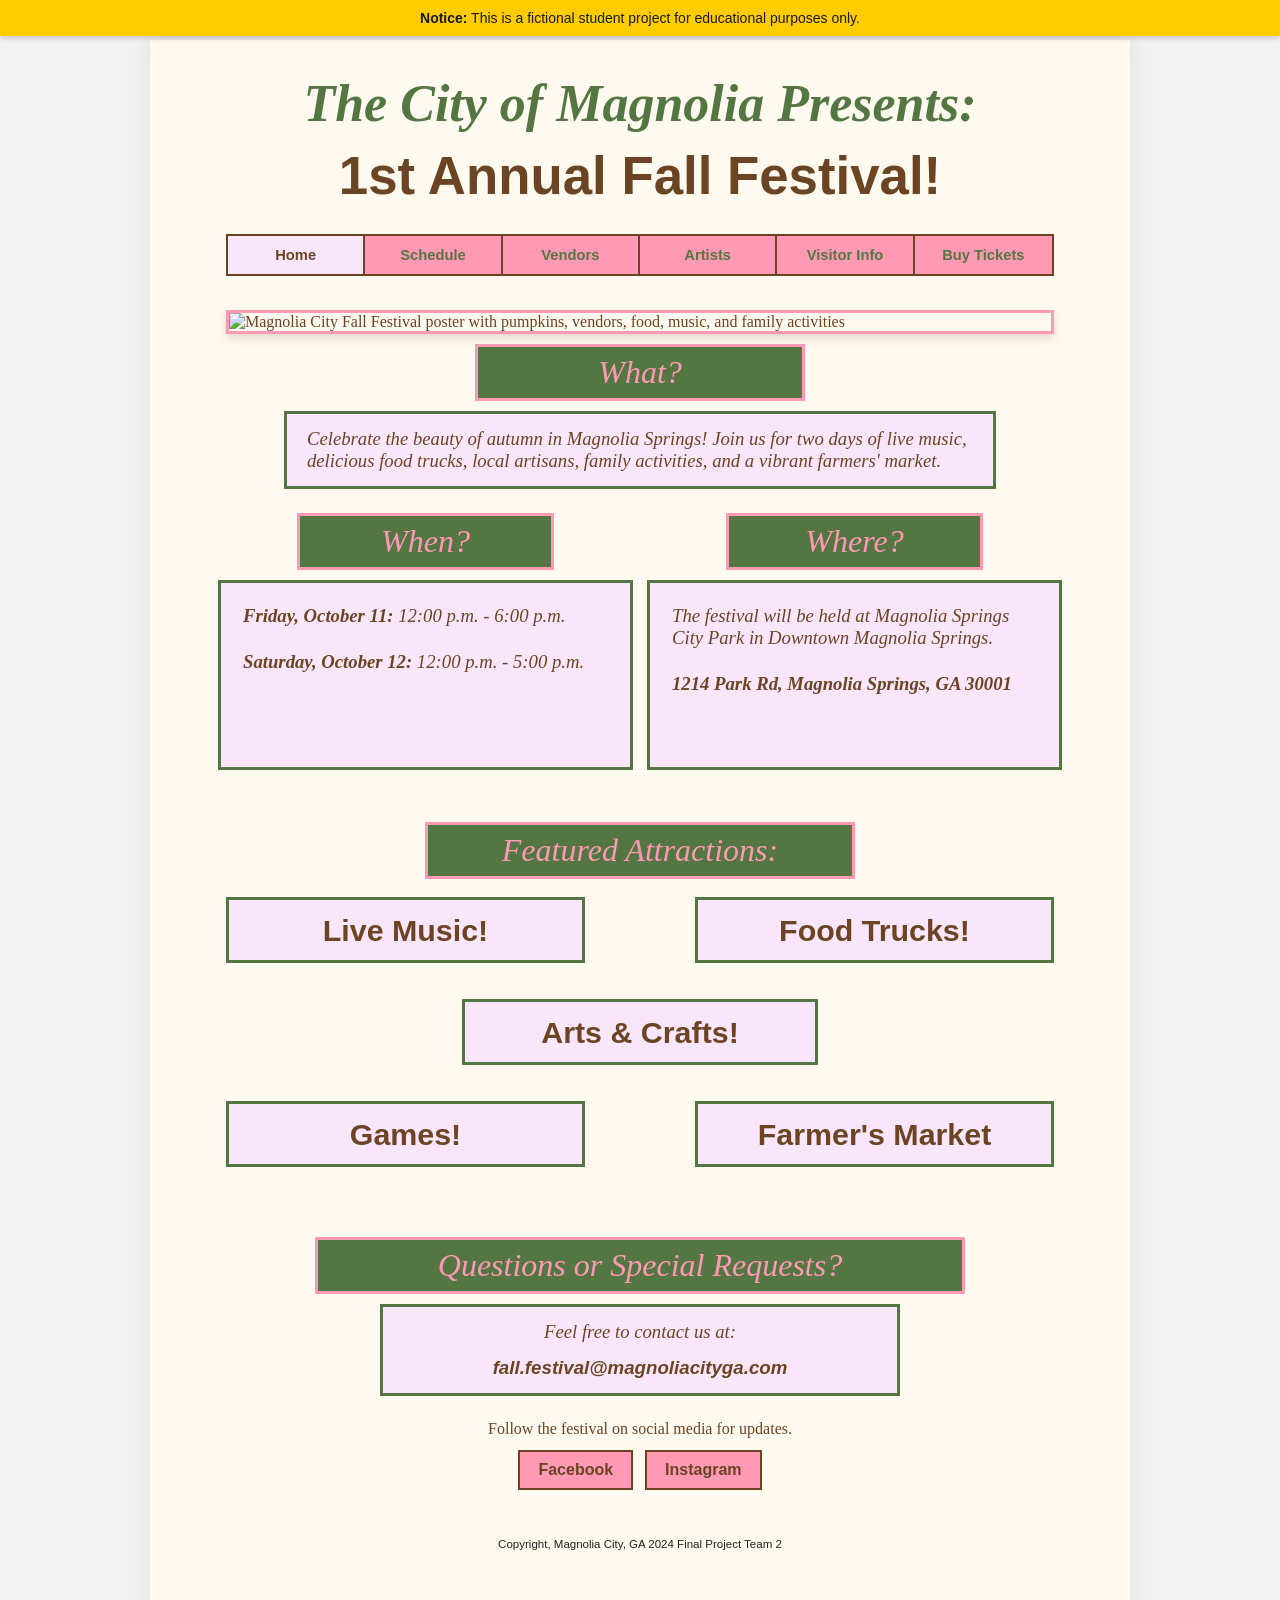
==== index.html @ 04a5714b "Merge branch 'main' of https://github.com/jed-edge/magnoliasprings-student-project-team2" ====
<!--Melanie Eaton, Logan Hitz-->
<!-- ITEC 2380 Final Team Project -->
<!-- Magnolia City Fall Festival HomePage -->
<!DOCTYPE html>
<html lang="en">
    <head>
        <meta charset="UTF-8">
        <meta name="viewport" content="width=device-width, initial-scale=1.0">
        <title>My Website</title>
        <link rel="stylesheet" href="css/styles.css">
    </head>
    <body>
        <!-- Required Educational Notice Banner -->
        <div class="student-banner" role="status" aria-label="Educational Notice">
            <p><strong>Notice:</strong> This is a fictional student project for educational purposes only.</p>
        </div><!--End Required Educational Notice Banner -->
        <main class="festival-page">
            <header class="festival-header">
                <p class="city-presents">The City of Magnolia Presents:</p>
                <h1>1st Annual Fall Festival!</h1>

                <nav class="festival-nav" aria-label="Main navigation">
                    <a class="active" href="index.html">Home</a>
                    <a href="Schedule.html">Schedule</a>
                    <a href="Vendors.html">Vendors</a>
                    <a href="artist.html">Artists</a>
                    <a href="Visitor info.html">Visitor Info</a>
                    <a href="BuyTickets.html">Buy Tickets</a>
                </nav>
            </header>
            <section class="festival-poster">
                <img src="images/fall-festival-poster.png"
                     alt="Magnolia City Fall Festival poster with pumpkins, vendors, food, music, and family activities">
            </section>

            <section class="festival-section">
                <h2 class="festival-heading">What?</h2>
                <div class="festival-box">
                    <p>
                        Celebrate the beauty of autumn in Magnolia Springs!
                        Join us for two days of live music, delicious food trucks,
                        local artisans, family activities, and a vibrant farmers' market.
                    </p>
                </div>
            </section>

            <section class="festival-details">
                <article>
                    <h2 class="festival-heading">When?</h2>
                    <div class="festival-box detail-box">
                        <p><strong>Friday, October 11:</strong> 12:00 p.m. - 6:00 p.m.</p>
                        <p><strong>Saturday, October 12:</strong> 12:00 p.m. - 5:00 p.m.</p>
                    </div>
                </article>

                <article>
                    <h2 class="festival-heading">Where?</h2>
                    <div class="festival-box detail-box">
                        <p>
                            The festival will be held at Magnolia Springs City Park
                            in Downtown Magnolia Springs.
                        </p>
                        <p><strong>1214 Park Rd, Magnolia Springs, GA 30001</strong></p>
                    </div>
                </article>
            </section>

            <section class="festival-section attractions-section">
                <h2 class="festival-heading wide-heading">Featured Attractions:</h2>

                <div class="attractions-grid">
                    <a href="#" class="attraction-card">Live Music!</a>
                    <a href="#" class="attraction-card">Food Trucks!</a>
                    <a href="#" class="attraction-card center-attraction">Arts &amp; Crafts!</a>
                    <a href="#" class="attraction-card">Games!</a>
                    <a href="#" class="attraction-card">Farmer's Market</a>
                </div>
            </section>

            <section class="festival-section contact-section">
                <h2 class="festival-heading contact-heading">Questions or Special Requests?</h2>

                <div class="festival-box contact-box">
                    <p>Feel free to contact us at:</p>
                    <a href="mailto:fall.festival@magnoliacityga.com">
                        fall.festival@magnoliacityga.com
                    </a>
                </div>

                <p class="follow-text">Follow the festival on social media for updates.</p>

                <div class="social-links">
                    <a href="https://www.facebook.com/" target="_blank" rel="noopener noreferrer">Facebook</a>
                    <a href="https://www.instagram.com/"target="_blank" rel="noopener noreferrer">Instagram</a>
                </div>
            </section>

            <footer class="festival-footer">
                <p>Copyright, Magnolia City, GA 2024 Final Project Team 2</p>
            </footer>
        </main>
    </body>
 </html>
---- css/styles.css ----
/*REQUIRED CSS FOR STUDENT BANNER*/
.student-banner {
  position: fixed;
  top: 0;
  left: 0;
  width: 100%;
  background-color: #ffcc00; 
  color: #1a1a1a; 
  text-align: center;
  padding: 10px 20px;
  font-family: sans-serif;
  font-size: 14px;
  box-shadow: 0 2px 5px rgba(0,0,0,0.2);
  z-index: 99999; 
}

.student-banner p {
  margin: 0;
  padding: 0;
}

body {
  padding-top: 40px; /* Adjust this number to match the height of your banner */
}
/*END OF REQUIRED CSS FOR STUDENT BANNER*/

/*MAGNOLIA FALL FESTIVAL HOMEPAGE*/
:root {
  --brown-bark: #6B4423;
  --fern: #547642;
  --lavender-veil: #FAE6FA;
  --floral-white: #FFFAF0;
  --cotton-candy: #FF99B4;
}

* {
  box-sizing: border-box;
}

html {
  scroll-behavior: smooth;
}

body {
  margin: 0;
  background-color: #f2f2f2;
  color: var(--brown-bark);
  font-family: Georgia, "Times New Roman", serif;
}

.festival-page {
  width: min(100%, 980px);
  margin: 0 auto;
  padding: 34px 76px 60px;
  background-color: var(--floral-white);
  box-shadow: 0 0 24px rgba(0, 0, 0, 0.08);
}

.festival-header {
  text-align: center;
}

.city-presents {
  margin: 0 0 12px;
  color: var(--fern);
  font-size: clamp(2rem, 4.3vw, 3.25rem);
  font-style: italic;
  font-weight: bold;
}

.festival-header h1 {
  margin: 0 0 28px;
  color: var(--brown-bark);
  font-family: Arial, Helvetica, sans-serif;
  font-size: clamp(2rem, 4.3vw, 3.3rem);
  font-weight: 900;
}

.festival-nav {
  display: grid;
  grid-template-columns: repeat(6, 1fr);
  margin-bottom: 34px;
  border: 2px solid var(--brown-bark);
}

.festival-nav a {
  display: flex;
  align-items: center;
  justify-content: center;
  padding: 11px 6px;
  background-color: var(--cotton-candy);
  color: var(--fern);
  border-right: 2px solid var(--brown-bark);
  font-family: Arial, Helvetica, sans-serif;
  font-size: 0.92rem;
  font-weight: 800;
  text-decoration: none;
  text-align: center;
  white-space: nowrap;
  transition: background-color 0.2s ease;
}

.festival-nav a:last-child {
  border-right: 0;
}

.festival-nav a:hover,
.festival-nav a:focus,
.festival-nav a.active {
  background-color: var(--lavender-veil);
  color: var(--brown-bark);
}

.festival-nav a:last-child {
  border-right: 0;
}

.festival-nav a:hover,
.festival-nav a:focus,
.festival-nav a.active {
  background-color: var(--lavender-veil);
  color: var(--brown-bark);
}

.festival-poster img {
  display: block;
  width: 100%;
  border: 3px solid var(--cotton-candy);
  box-shadow: 0 4px 10px rgba(107, 68, 35, 0.2);
}

.festival-section {
  margin-top: 8px;
}

.festival-heading {
  width: min(62%, 330px);
  margin: 10px auto 10px;
  padding: 7px 14px;
  background-color: var(--fern);
  color: var(--cotton-candy);
  border: 3px solid var(--cotton-candy);
  font-size: clamp(1.4rem, 2.8vw, 2rem);
  font-style: italic;
  font-weight: normal;
  text-align: center;
}

.wide-heading {
  width: min(74%, 430px);
}

.contact-heading {
  width: min(88%, 650px);
}

.festival-box {
  width: 86%;
  margin: 0 auto;
  padding: 14px 20px;
  background-color: var(--lavender-veil);
  border: 3px solid var(--fern);
  font-size: 1.17rem;
  font-style: italic;
}

.festival-box p {
  margin: 0;
}

.festival-details {
  display: grid;
  grid-template-columns: 1fr 1fr;
  gap: 14px;
  margin: 14px -8px 52px;
}

.detail-box {
  width: 100%;
  min-height: 190px;
  padding: 22px;
}

.detail-box p + p {
  margin-top: 24px;
}

.attractions-grid {
  display: grid;
  grid-template-columns: 1fr 1fr;
  gap: 36px 110px;
  margin: 18px 0 70px;
}

.attraction-card {
  min-height: 66px;
  display: flex;
  align-items: center;
  justify-content: center;
  padding: 10px 16px;
  background-color: var(--lavender-veil);
  color: var(--brown-bark);
  border: 3px solid var(--fern);
  font-family: Arial, Helvetica, sans-serif;
  font-size: clamp(1.25rem, 2.7vw, 1.9rem);
  font-weight: 900;
  text-align: center;
  text-decoration: none;
}

.attraction-card:hover,
.attraction-card:focus {
  background-color: var(--cotton-candy);
  transform: translateY(-2px);
}

.center-attraction {
  grid-column: 1 / -1;
  width: 43%;
  justify-self: center;
}

.contact-section {
  text-align: center;
}

.contact-box {
  width: min(72%, 520px);
  padding: 14px 20px;
}

.contact-box a {
  display: inline-block;
  margin-top: 14px;
  color: var(--brown-bark);
  font-family: Arial, Helvetica, sans-serif;
  font-weight: 800;
  text-decoration: none;
}

.contact-box a:hover,
.contact-box a:focus {
  text-decoration: underline;
}

.follow-text {
  margin: 24px auto 12px;
}

.social-links {
  display: flex;
  justify-content: center;
  gap: 12px;
  flex-wrap: wrap;
}

.social-links a {
  padding: 9px 18px;
  background-color: var(--cotton-candy);
  color: var(--brown-bark);
  border: 2px solid var(--brown-bark);
  font-family: Arial, Helvetica, sans-serif;
  font-weight: 700;
  text-decoration: none;
}

.festival-footer {
  margin-top: 48px;
  color: #222;
  font-family: Arial, Helvetica, sans-serif;
  font-size: 0.72rem;
  text-align: center;
}

@media (max-width: 760px) {
  .festival-page {
    padding: 28px 22px 45px;
  }

  .festival-nav {
    grid-template-columns: 1fr;
    border-bottom: 0;
  }

  .festival-nav a {
    border-right: 0;
    border-bottom: 2px solid var(--brown-bark);
  }

  .festival-details {
    grid-template-columns: 1fr;
    margin-inline: 0;
  }

  .detail-box {
    min-height: 0;
  }

  .attractions-grid {
    grid-template-columns: 1fr;
    gap: 18px;
  }

  .center-attraction {
    grid-column: auto;
    width: 100%;
  }

  .festival-box,
  .festival-heading,
  .wide-heading,
  .contact-heading,
  .contact-box {
    width: 100%;
  }
}
/*END MAGNOLIA FALL FESTIVAL HOMEPAGE*/
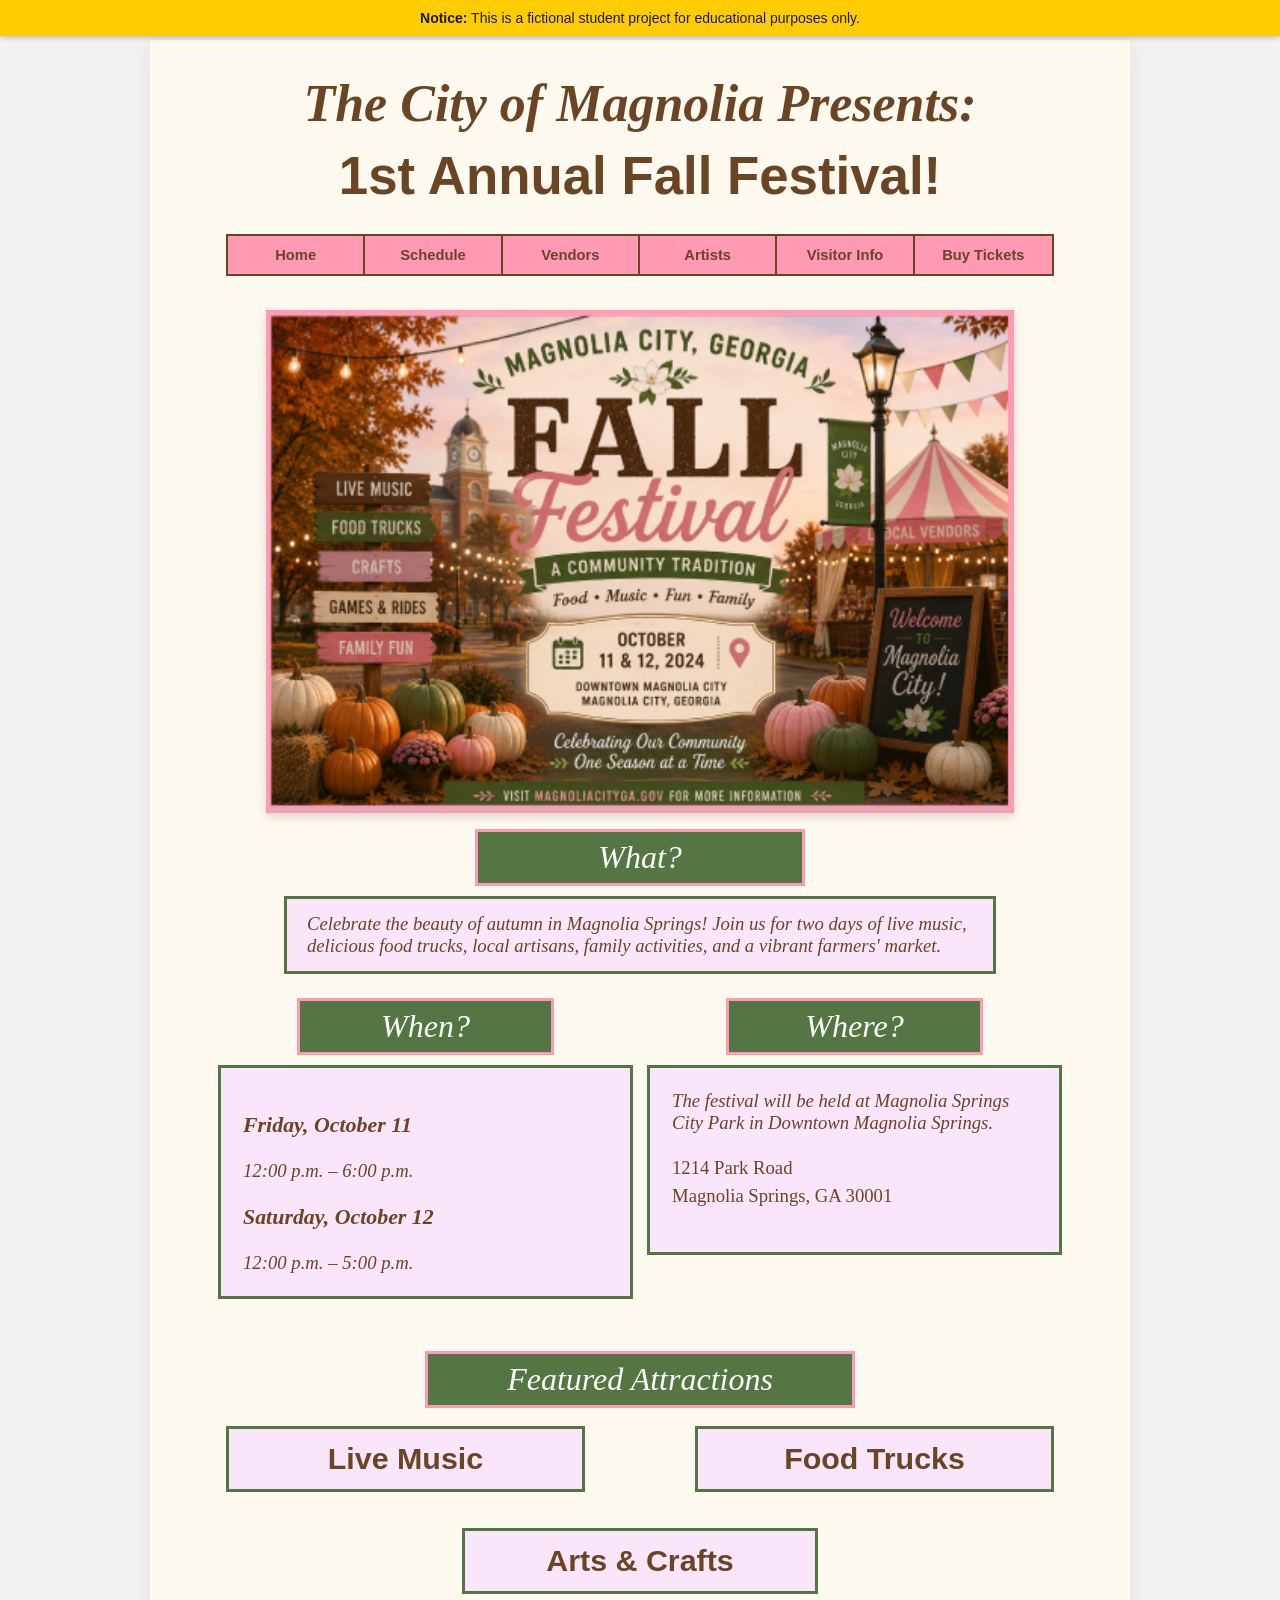
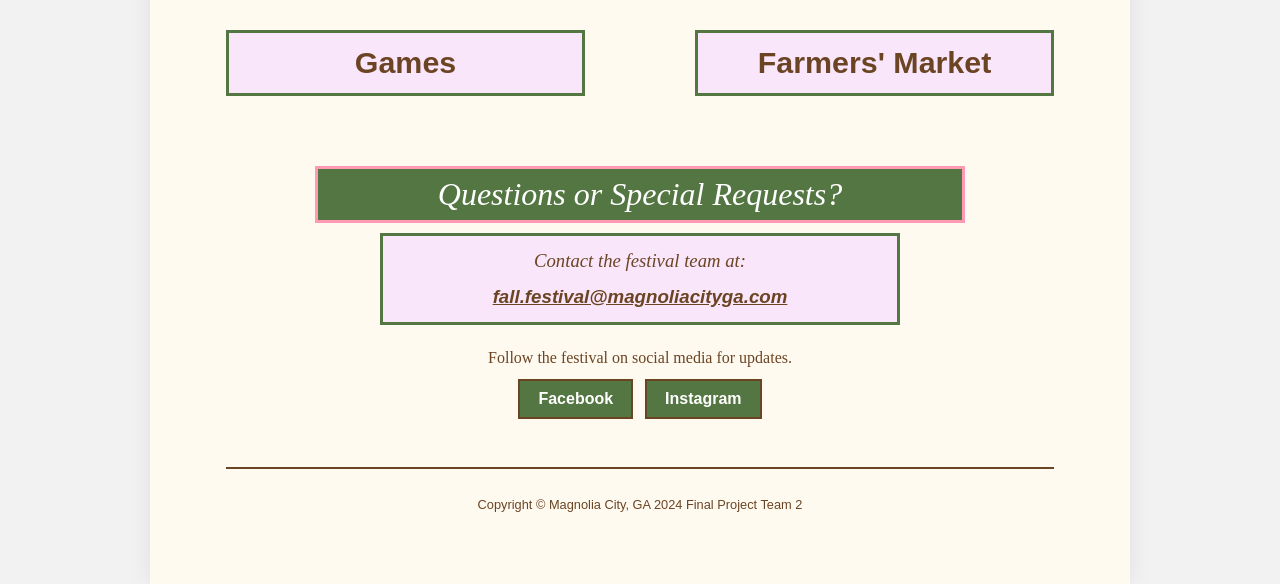
==== commit 10ce2343: "Fixed some Images Pathing and Contrast Issues" ====
--- a/index.html
+++ b/index.html
@@ -1,103 +1,182 @@
-<!--Melanie Eaton, Logan Hitz-->
+<!-- Melanie Eaton, Logan Hitz -->
 <!-- ITEC 2380 Final Team Project -->
-<!-- Magnolia City Fall Festival HomePage -->
+<!-- Magnolia City Fall Festival Homepage -->
+
 <!DOCTYPE html>
 <html lang="en">
-    <head>
-        <meta charset="UTF-8">
-        <meta name="viewport" content="width=device-width, initial-scale=1.0">
-        <title>My Website</title>
-        <link rel="stylesheet" href="css/styles.css">
-    </head>
-    <body>
-        <!-- Required Educational Notice Banner -->
-        <div class="student-banner" role="status" aria-label="Educational Notice">
-            <p><strong>Notice:</strong> This is a fictional student project for educational purposes only.</p>
-        </div><!--End Required Educational Notice Banner -->
-        <main class="festival-page">
-            <header class="festival-header">
-                <p class="city-presents">The City of Magnolia Presents:</p>
-                <h1>1st Annual Fall Festival!</h1>
 
-                <nav class="festival-nav" aria-label="Main navigation">
-                    <a class="active" href="index.html">Home</a>
-                    <a href="Schedule.html">Schedule</a>
-                    <a href="Vendors.html">Vendors</a>
-                    <a href="artist.html">Artists</a>
-                    <a href="Visitor info.html">Visitor Info</a>
-                    <a href="BuyTickets.html">Buy Tickets</a>
-                </nav>
-            </header>
-            <section class="festival-poster">
-                <img src="images/fall-festival-poster.png"
-                     alt="Magnolia City Fall Festival poster with pumpkins, vendors, food, music, and family activities">
-            </section>
+<head>
+    <meta charset="UTF-8">
+    <meta name="viewport" content="width=device-width, initial-scale=1.0">
 
-            <section class="festival-section">
-                <h2 class="festival-heading">What?</h2>
-                <div class="festival-box">
+    <title>Magnolia City Fall Festival</title>
+
+    <link rel="stylesheet" href="css/styles.css">
+</head>
+
+<body>
+
+    <!-- Required Educational Notice Banner -->
+    <div class="student-banner" role="status" aria-label="Educational Notice">
+        <p>
+            <strong>Notice:</strong>
+            This is a fictional student project for educational purposes only.
+        </p>
+    </div>
+    <!-- End Required Educational Notice Banner -->
+
+    <main class="festival-page">
+
+        <header class="festival-header">
+
+            <div class="city-presents">
+                The City of Magnolia Presents:
+            </div>
+
+            <h1>1st Annual Fall Festival!</h1>
+
+            <nav class="festival-nav" aria-label="Main navigation">
+                <a href="index.html" aria-current="page">Home</a>
+                <a href="Schedule.html">Schedule</a>
+                <a href="Vendors.html">Vendors</a>
+                <a href="Artists.html">Artists</a>
+                <a href="VisitorInfo.html">Visitor Info</a>
+                <a href="BuyTickets.html">Buy Tickets</a>
+            </nav>
+
+        </header>
+
+        <figure class="festival-poster">
+            <img
+                src="Images/fall-festival-poster.png"
+                alt="Magnolia City Fall Festival poster featuring pumpkins, vendors, food, live music, and family activities">
+        </figure>
+
+        <section class="festival-section" aria-labelledby="what-heading">
+            <h2 id="what-heading" class="festival-heading">What?</h2>
+
+            <div class="festival-box">
+                <p>
+                    Celebrate the beauty of autumn in Magnolia Springs!
+                    Join us for two days of live music, delicious food trucks,
+                    local artisans, family activities, and a vibrant farmers'
+                    market.
+                </p>
+            </div>
+        </section>
+
+        <section class="festival-details" aria-label="Festival date and location">
+
+            <article>
+                <h2 class="festival-heading">When?</h2>
+
+                <div class="festival-box detail-box">
+                    <h3>Friday, October 11</h3>
+                    <p>12:00 p.m. – 6:00 p.m.</p>
+
+                    <h3>Saturday, October 12</h3>
+                    <p>12:00 p.m. – 5:00 p.m.</p>
+                </div>
+            </article>
+
+            <article>
+                <h2 class="festival-heading">Where?</h2>
+
+                <div class="festival-box detail-box">
                     <p>
-                        Celebrate the beauty of autumn in Magnolia Springs!
-                        Join us for two days of live music, delicious food trucks,
-                        local artisans, family activities, and a vibrant farmers' market.
+                        The festival will be held at Magnolia Springs City Park
+                        in Downtown Magnolia Springs.
                     </p>
+
+                    <address>
+                        1214 Park Road<br>
+                        Magnolia Springs, GA 30001
+                    </address>
                 </div>
-            </section>
+            </article>
 
-            <section class="festival-details">
-                <article>
-                    <h2 class="festival-heading">When?</h2>
-                    <div class="festival-box detail-box">
-                        <p><strong>Friday, October 11:</strong> 12:00 p.m. - 6:00 p.m.</p>
-                        <p><strong>Saturday, October 12:</strong> 12:00 p.m. - 5:00 p.m.</p>
-                    </div>
-                </article>
+        </section>
 
-                <article>
-                    <h2 class="festival-heading">Where?</h2>
-                    <div class="festival-box detail-box">
-                        <p>
-                            The festival will be held at Magnolia Springs City Park
-                            in Downtown Magnolia Springs.
-                        </p>
-                        <p><strong>1214 Park Rd, Magnolia Springs, GA 30001</strong></p>
-                    </div>
-                </article>
-            </section>
+        <section class="festival-section attractions-section" aria-labelledby="attractions-heading">
 
-            <section class="festival-section attractions-section">
-                <h2 class="festival-heading wide-heading">Featured Attractions:</h2>
+            <h2 id="attractions-heading" class="festival-heading wide-heading">
+                Featured Attractions
+            </h2>
 
-                <div class="attractions-grid">
-                    <a href="#" class="attraction-card">Live Music!</a>
-                    <a href="#" class="attraction-card">Food Trucks!</a>
-                    <a href="#" class="attraction-card center-attraction">Arts &amp; Crafts!</a>
-                    <a href="#" class="attraction-card">Games!</a>
-                    <a href="#" class="attraction-card">Farmer's Market</a>
-                </div>
-            </section>
+            <div class="attractions-grid">
+                <a href="Artists.html" class="attraction-card">
+                    Live Music
+                </a>
 
-            <section class="festival-section contact-section">
-                <h2 class="festival-heading contact-heading">Questions or Special Requests?</h2>
+                <a href="Vendors.html" class="attraction-card">
+                    Food Trucks
+                </a>
 
-                <div class="festival-box contact-box">
-                    <p>Feel free to contact us at:</p>
-                    <a href="mailto:fall.festival@magnoliacityga.com">
-                        fall.festival@magnoliacityga.com
-                    </a>
-                </div>
+                <a href="Vendors.html" class="attraction-card center-attraction">
+                    Arts &amp; Crafts
+                </a>
 
-                <p class="follow-text">Follow the festival on social media for updates.</p>
+                <a href="Schedule.html" class="attraction-card">
+                    Games
+                </a>
 
-                <div class="social-links">
-                    <a href="https://www.facebook.com/" target="_blank" rel="noopener noreferrer">Facebook</a>
-                    <a href="https://www.instagram.com/"target="_blank" rel="noopener noreferrer">Instagram</a>
-                </div>
-            </section>
+                <a href="Vendors.html" class="attraction-card">
+                    Farmers' Market
+                </a>
+            </div>
 
-            <footer class="festival-footer">
-                <p>Copyright, Magnolia City, GA 2024 Final Project Team 2</p>
-            </footer>
-        </main>
-    </body>
- </html>+        </section>
+
+        <section class="festival-section contact-section" aria-labelledby="contact-heading">
+
+            <h2 id="contact-heading" class="festival-heading contact-heading">
+                Questions or Special Requests?
+            </h2>
+
+            <div class="festival-box contact-box">
+
+                <p>Contact the festival team at:</p>
+
+                <a href="mailto:fall.festival@magnoliacityga.com">
+                    fall.festival@magnoliacityga.com
+                </a>
+
+            </div>
+
+            <p class="follow-text">
+                Follow the festival on social media for updates.
+            </p>
+
+            <div class="social-links">
+
+                <a
+                    href="https://www.facebook.com/"
+                    target="_blank"
+                    rel="noopener noreferrer"
+                    aria-label="Visit Facebook homepage in a new tab">
+                    Facebook
+                </a>
+
+                <a
+                    href="https://www.instagram.com/"
+                    target="_blank"
+                    rel="noopener noreferrer"
+                    aria-label="Visit Instagram homepage in a new tab">
+                    Instagram
+                </a>
+
+            </div>
+
+        </section>
+
+        <footer class="festival-footer">
+            <p>
+                Copyright © Magnolia City, GA 2024 Final Project Team 2
+            </p>
+        </footer>
+
+    </main>
+
+</body>
+
+</html>
--- a/css/styles.css
+++ b/css/styles.css
@@ -4,14 +4,14 @@
   top: 0;
   left: 0;
   width: 100%;
-  background-color: #ffcc00; 
-  color: #1a1a1a; 
+  background-color: #ffcc00;
+  color: #1a1a1a;
   text-align: center;
   padding: 10px 20px;
   font-family: sans-serif;
   font-size: 14px;
   box-shadow: 0 2px 5px rgba(0,0,0,0.2);
-  z-index: 99999; 
+  z-index: 99999;
 }
 
 .student-banner p {
@@ -20,7 +20,7 @@
 }
 
 body {
-  padding-top: 40px; /* Adjust this number to match the height of your banner */
+  padding-top: 40px;
 }
 /*END OF REQUIRED CSS FOR STUDENT BANNER*/
 
@@ -31,6 +31,8 @@
   --lavender-veil: #FAE6FA;
   --floral-white: #FFFAF0;
   --cotton-candy: #FF99B4;
+  --white: #FFFFFF;
+  --dark-text: #1A1A1A;
 }
 
 * {
@@ -53,7 +55,7 @@
   margin: 0 auto;
   padding: 34px 76px 60px;
   background-color: var(--floral-white);
-  box-shadow: 0 0 24px rgba(0, 0, 0, 0.08);
+  box-shadow: 0 0 24px rgba(0,0,0,0.08);
 }
 
 .festival-header {
@@ -62,7 +64,7 @@
 
 .city-presents {
   margin: 0 0 12px;
-  color: var(--fern);
+  color: var(--brown-bark);
   font-size: clamp(2rem, 4.3vw, 3.25rem);
   font-style: italic;
   font-weight: bold;
@@ -89,15 +91,15 @@
   justify-content: center;
   padding: 11px 6px;
   background-color: var(--cotton-candy);
-  color: var(--fern);
+  color: var(--brown-bark);
   border-right: 2px solid var(--brown-bark);
   font-family: Arial, Helvetica, sans-serif;
   font-size: 0.92rem;
   font-weight: 800;
+  text-align: center;
   text-decoration: none;
-  text-align: center;
   white-space: nowrap;
-  transition: background-color 0.2s ease;
+  transition: background-color 0.2s ease, color 0.2s ease;
 }
 
 .festival-nav a:last-child {
@@ -107,26 +109,20 @@
 .festival-nav a:hover,
 .festival-nav a:focus,
 .festival-nav a.active {
-  background-color: var(--lavender-veil);
-  color: var(--brown-bark);
-}
-
-.festival-nav a:last-child {
-  border-right: 0;
-}
-
-.festival-nav a:hover,
-.festival-nav a:focus,
-.festival-nav a.active {
-  background-color: var(--lavender-veil);
-  color: var(--brown-bark);
+  background-color: var(--fern);
+  color: var(--white);
+}
+
+.festival-nav a:focus-visible {
+  outline: 3px solid var(--brown-bark);
+  outline-offset: -3px;
 }
 
 .festival-poster img {
   display: block;
   width: 100%;
   border: 3px solid var(--cotton-candy);
-  box-shadow: 0 4px 10px rgba(107, 68, 35, 0.2);
+  box-shadow: 0 4px 10px rgba(107,68,35,0.2);
 }
 
 .festival-section {
@@ -135,10 +131,10 @@
 
 .festival-heading {
   width: min(62%, 330px);
-  margin: 10px auto 10px;
+  margin: 10px auto;
   padding: 7px 14px;
   background-color: var(--fern);
-  color: var(--cotton-candy);
+  color: var(--white);
   border: 3px solid var(--cotton-candy);
   font-size: clamp(1.4rem, 2.8vw, 2rem);
   font-style: italic;
@@ -159,6 +155,7 @@
   margin: 0 auto;
   padding: 14px 20px;
   background-color: var(--lavender-veil);
+  color: var(--brown-bark);
   border: 3px solid var(--fern);
   font-size: 1.17rem;
   font-style: italic;
@@ -183,6 +180,13 @@
 
 .detail-box p + p {
   margin-top: 24px;
+}
+
+.detail-box address {
+  margin-top: 20px;
+  color: var(--brown-bark);
+  font-style: normal;
+  line-height: 1.5;
 }
 
 .attractions-grid {
@@ -206,11 +210,13 @@
   font-weight: 900;
   text-align: center;
   text-decoration: none;
+  transition: background-color 0.2s ease, color 0.2s ease, transform 0.2s ease;
 }
 
 .attraction-card:hover,
 .attraction-card:focus {
-  background-color: var(--cotton-candy);
+  background-color: var(--fern);
+  color: var(--white);
   transform: translateY(-2px);
 }
 
@@ -235,12 +241,12 @@
   color: var(--brown-bark);
   font-family: Arial, Helvetica, sans-serif;
   font-weight: 800;
-  text-decoration: none;
+  text-decoration: underline;
 }
 
 .contact-box a:hover,
 .contact-box a:focus {
-  text-decoration: underline;
+  color: var(--dark-text);
 }
 
 .follow-text {
@@ -256,19 +262,27 @@
 
 .social-links a {
   padding: 9px 18px;
-  background-color: var(--cotton-candy);
-  color: var(--brown-bark);
+  background-color: var(--fern);
+  color: var(--white);
   border: 2px solid var(--brown-bark);
   font-family: Arial, Helvetica, sans-serif;
   font-weight: 700;
   text-decoration: none;
 }
 
+.social-links a:hover,
+.social-links a:focus {
+  background-color: var(--brown-bark);
+  color: var(--white);
+}
+
 .festival-footer {
   margin-top: 48px;
-  color: #222;
-  font-family: Arial, Helvetica, sans-serif;
-  font-size: 0.72rem;
+  padding-top: 15px;
+  border-top: 2px solid var(--brown-bark);
+  color: var(--brown-bark);
+  font-family: Arial, Helvetica, sans-serif;
+  font-size: 0.8rem;
   text-align: center;
 }
 
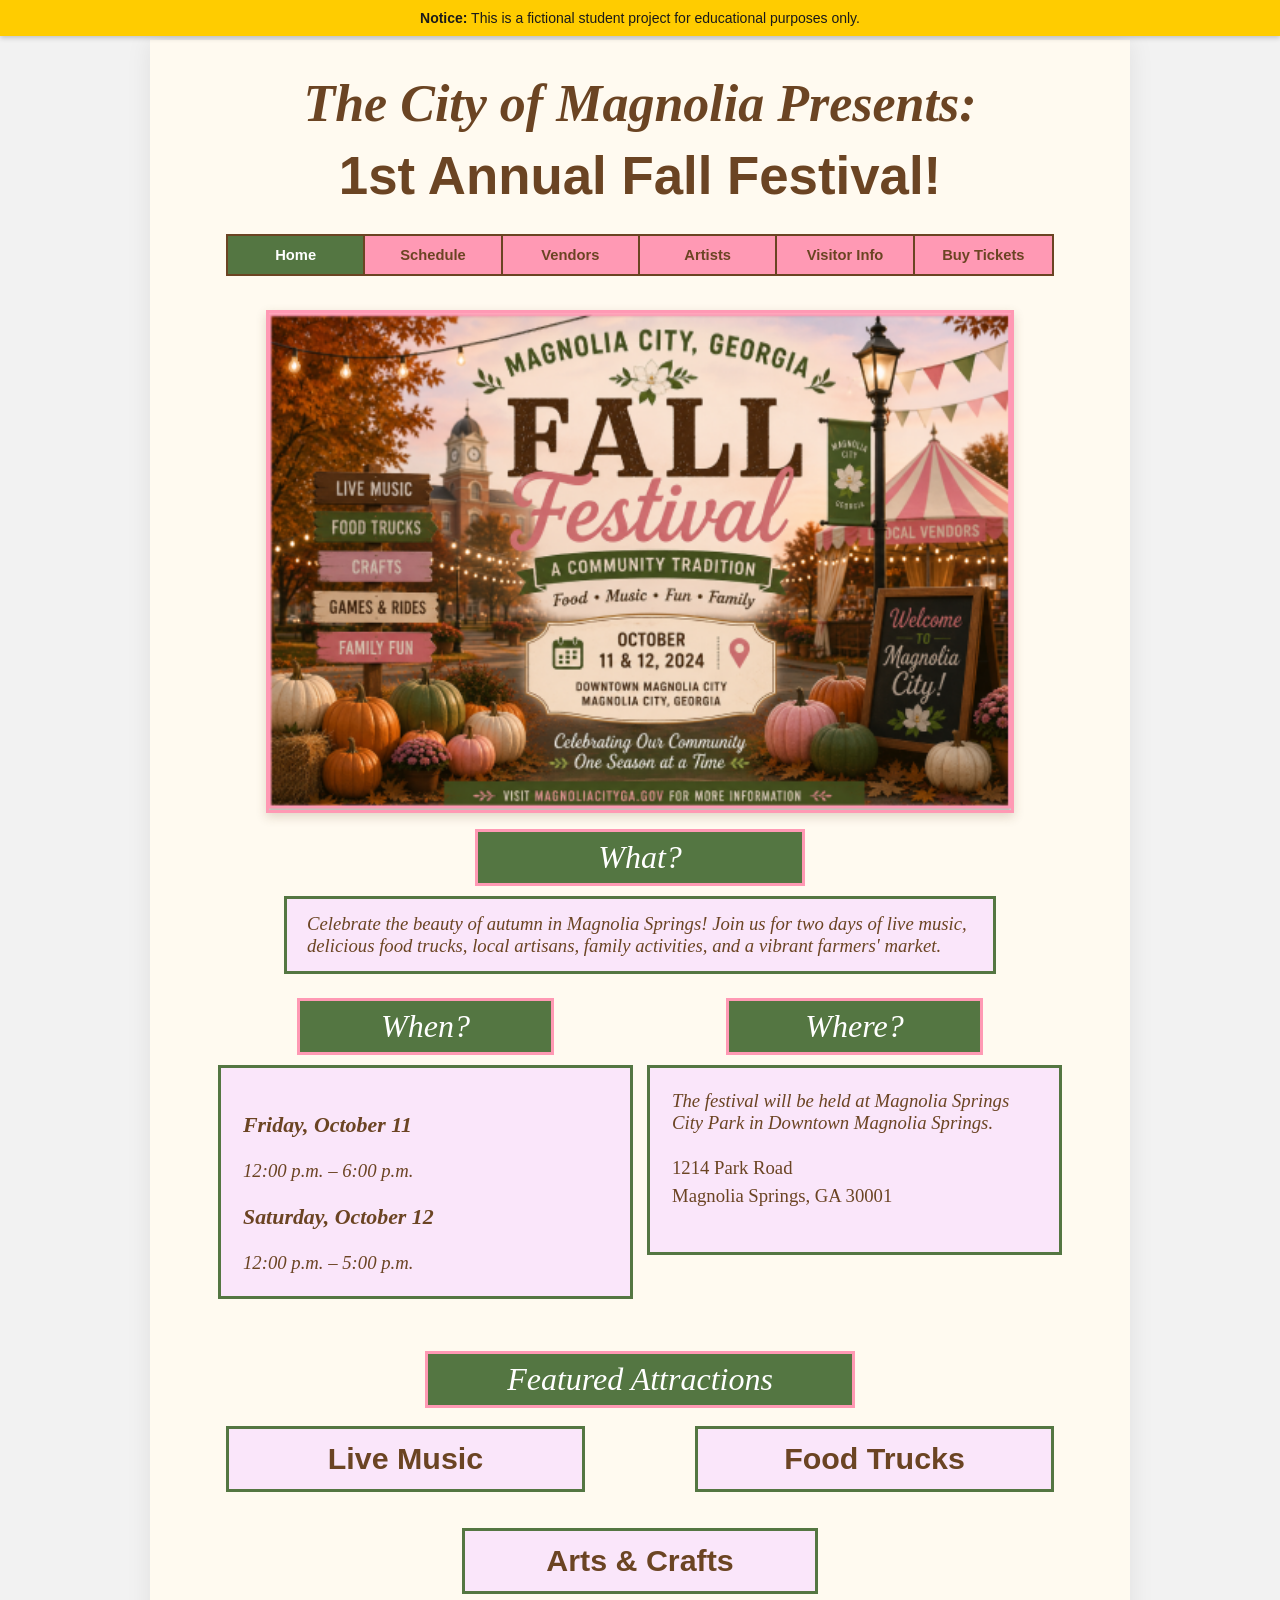
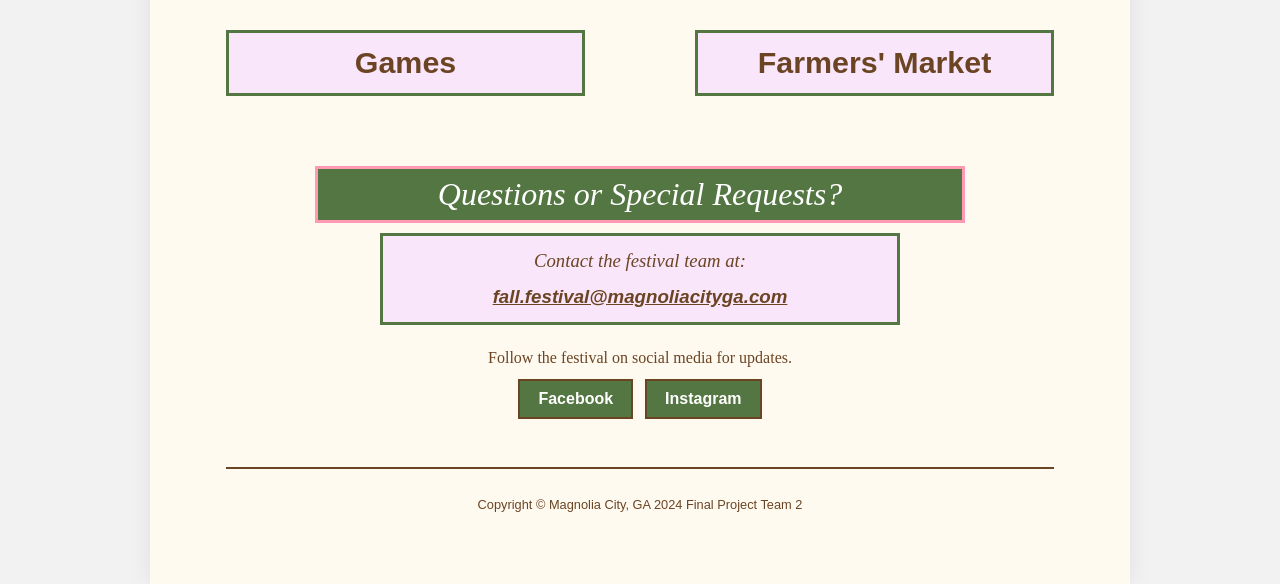
==== commit a7d39d3f: "Merge branch 'main' of https://github.com/jed-edge/magnoliasprings-student-project-team2" ====
--- a/index.html
+++ b/index.html
@@ -36,7 +36,7 @@
             <h1>1st Annual Fall Festival!</h1>
 
             <nav class="festival-nav" aria-label="Main navigation">
-                <a href="index.html" aria-current="page">Home</a>
+                <a class="active" href="index.html" aria-current="page">Home</a>
                 <a href="Schedule.html">Schedule</a>
                 <a href="Vendors.html">Vendors</a>
                 <a href="Artists.html">Artists</a>
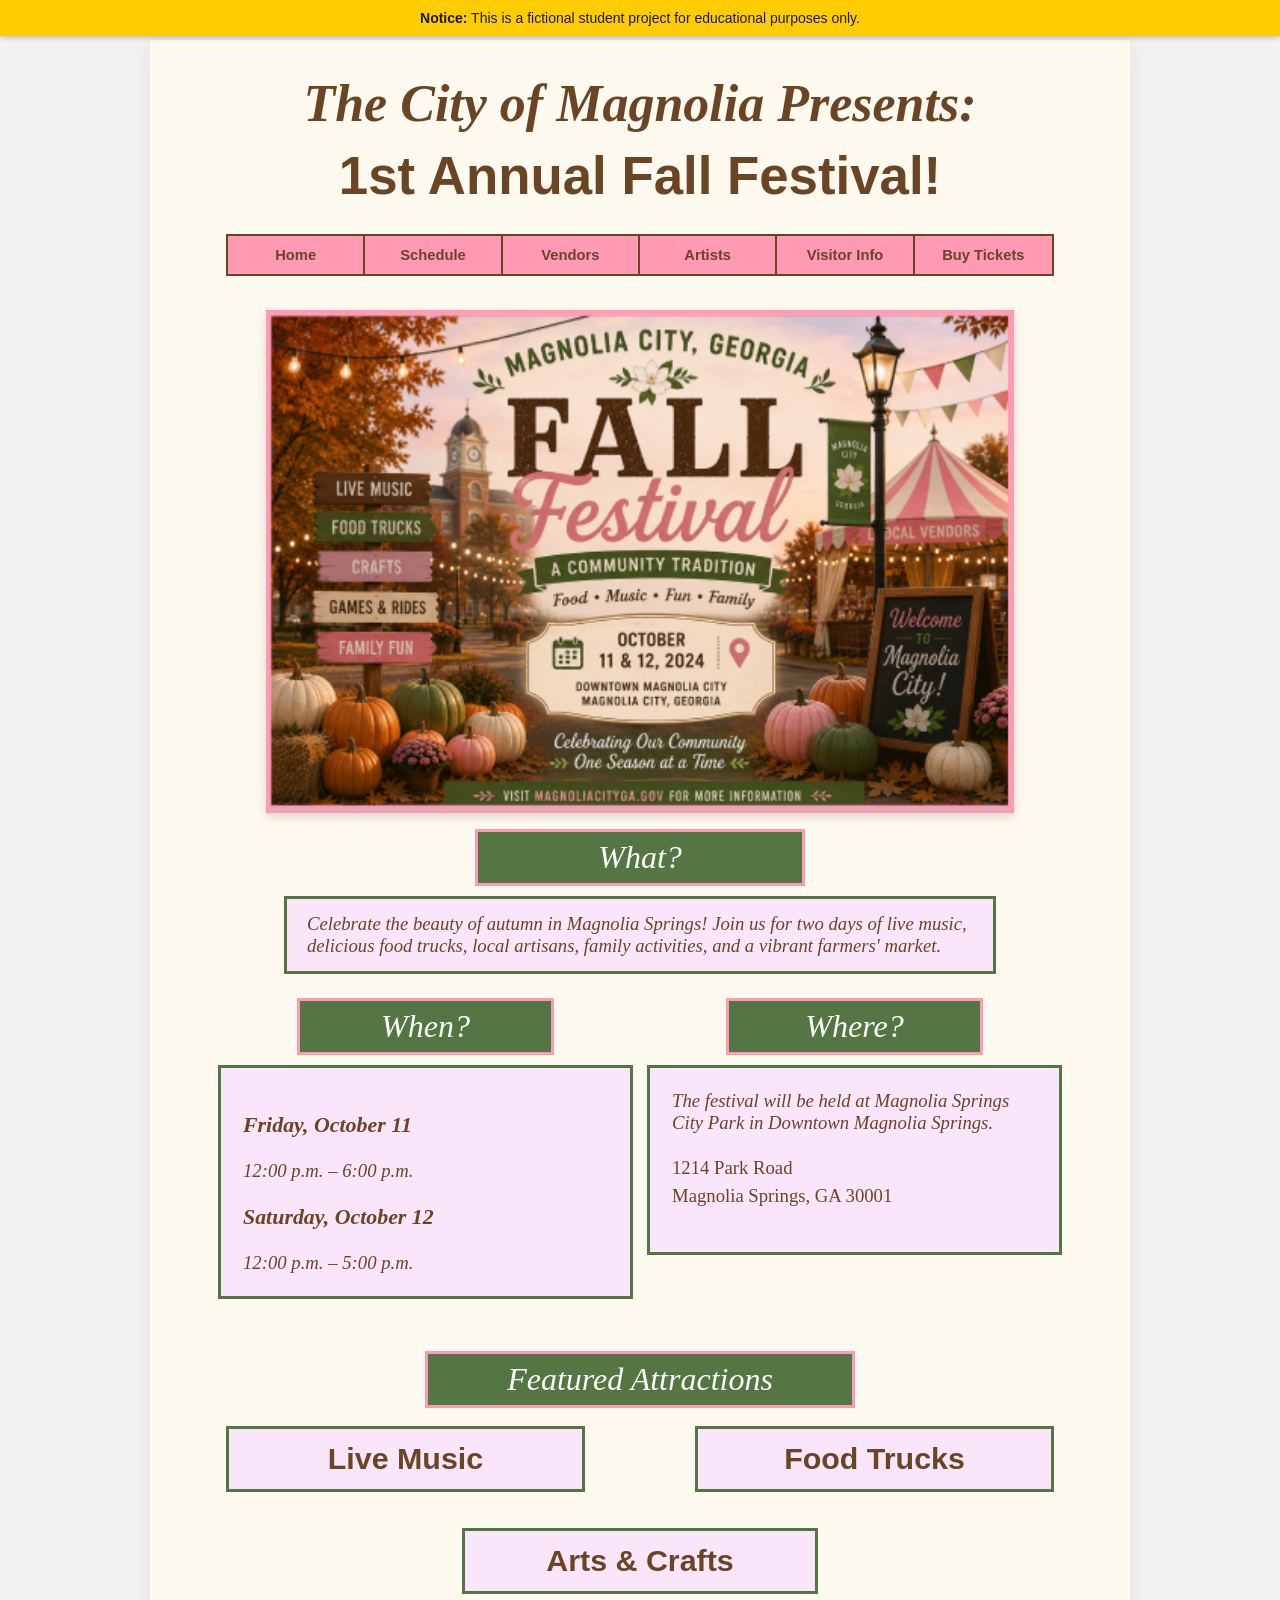
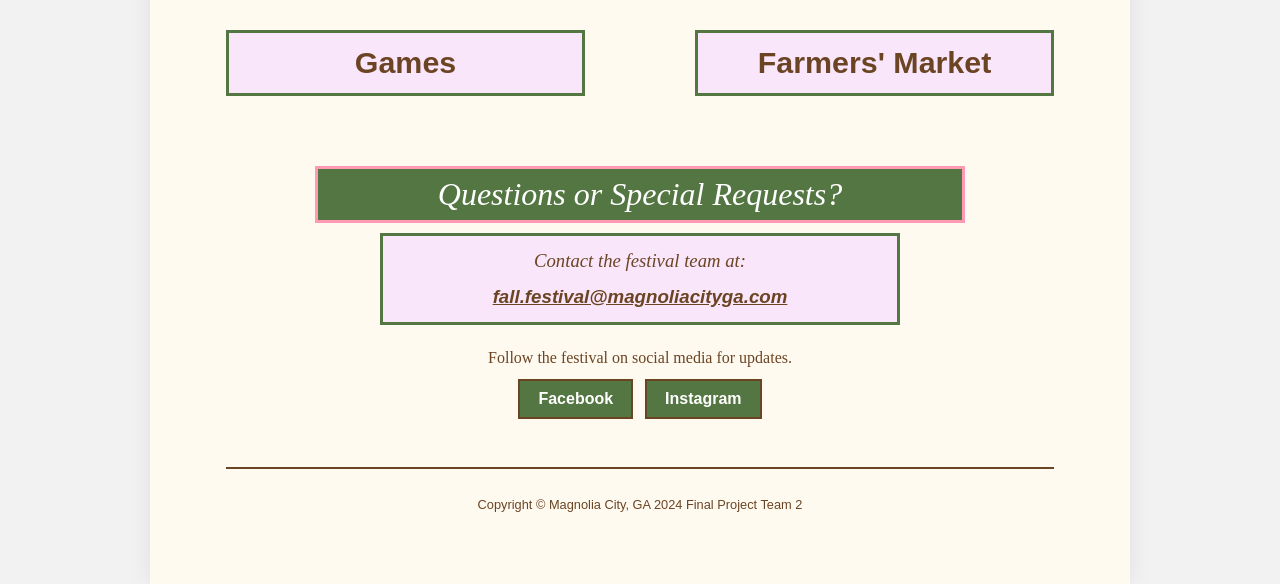
==== commit 5d716a44: "Fixed some pathing" ====
--- a/index.html
+++ b/index.html
@@ -36,11 +36,11 @@
             <h1>1st Annual Fall Festival!</h1>
 
             <nav class="festival-nav" aria-label="Main navigation">
-                <a class="active" href="index.html" aria-current="page">Home</a>
+                <a href="index.html" aria-current="page">Home</a>
                 <a href="Schedule.html">Schedule</a>
                 <a href="Vendors.html">Vendors</a>
-                <a href="Artists.html">Artists</a>
-                <a href="VisitorInfo.html">Visitor Info</a>
+                <a href="artist.html">Artists</a>
+                <a href="Visitor_Info.html">Visitor Info</a>
                 <a href="BuyTickets.html">Buy Tickets</a>
             </nav>
 
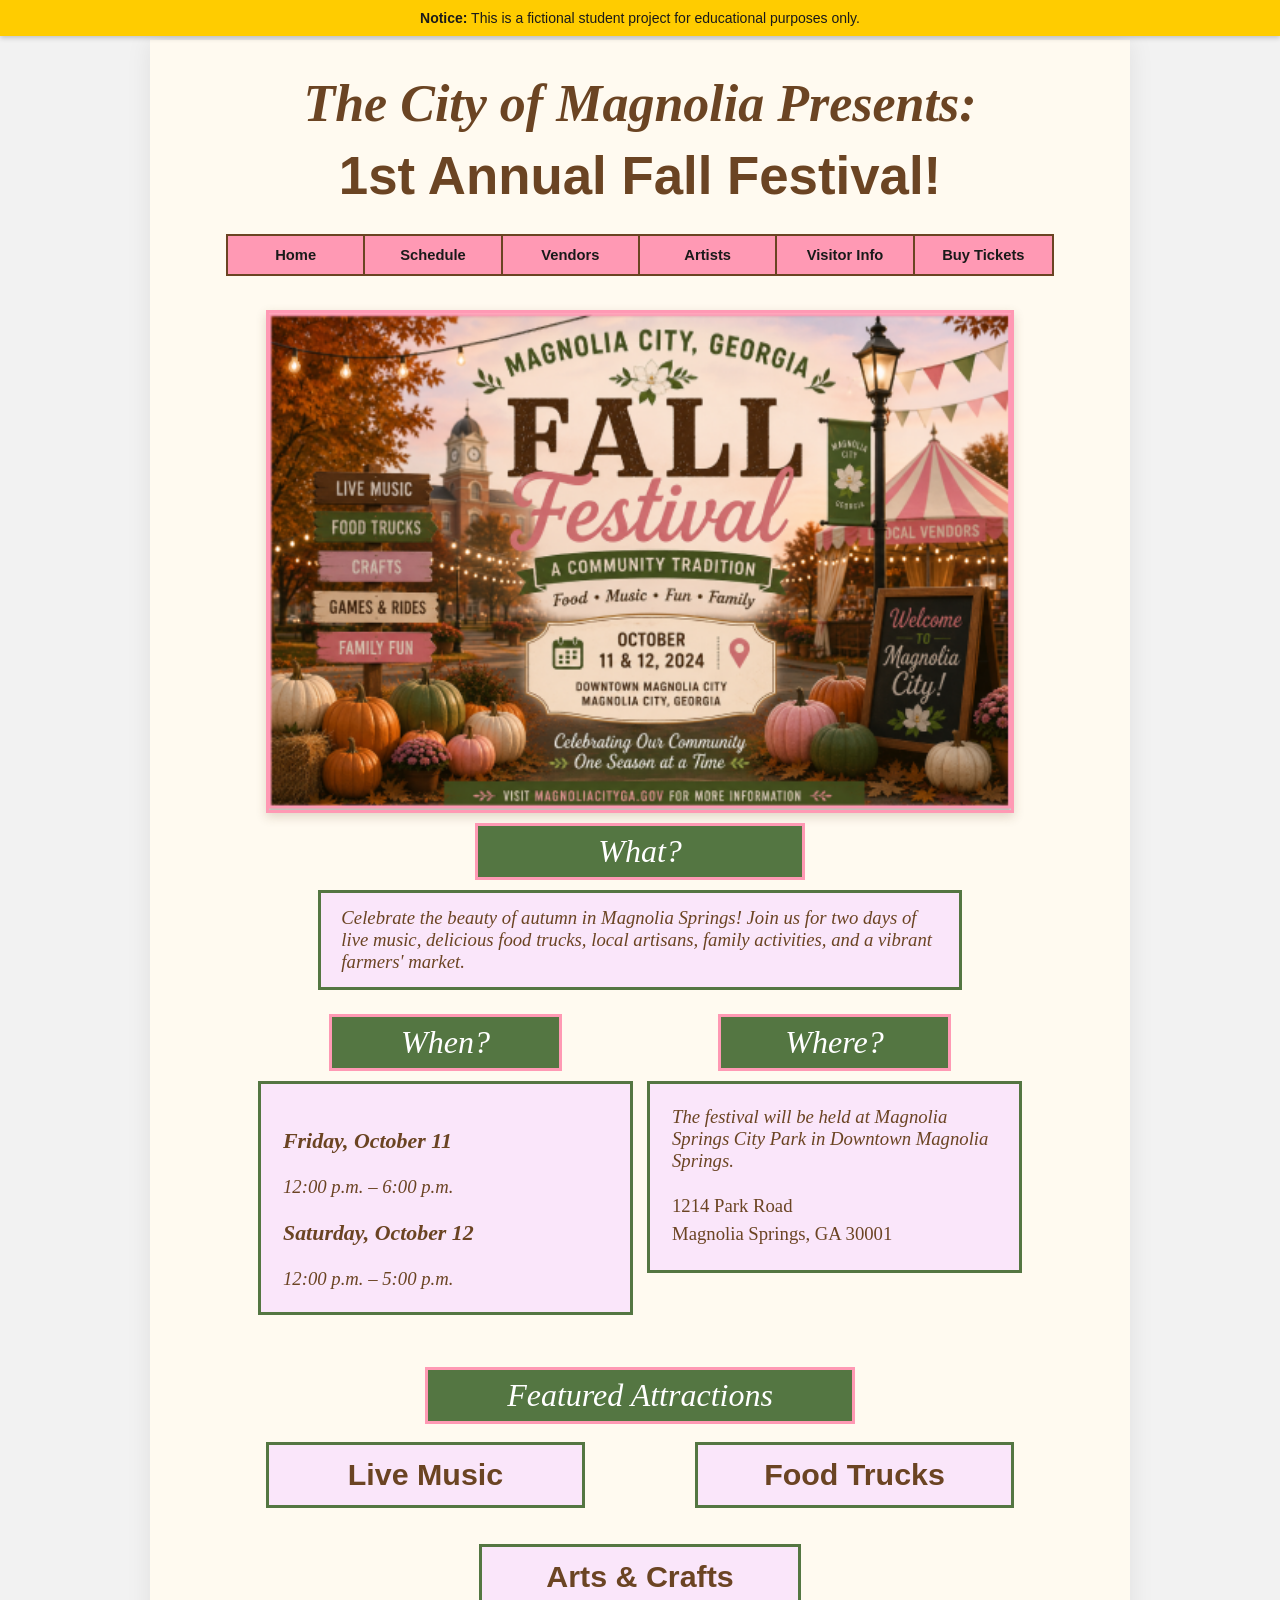
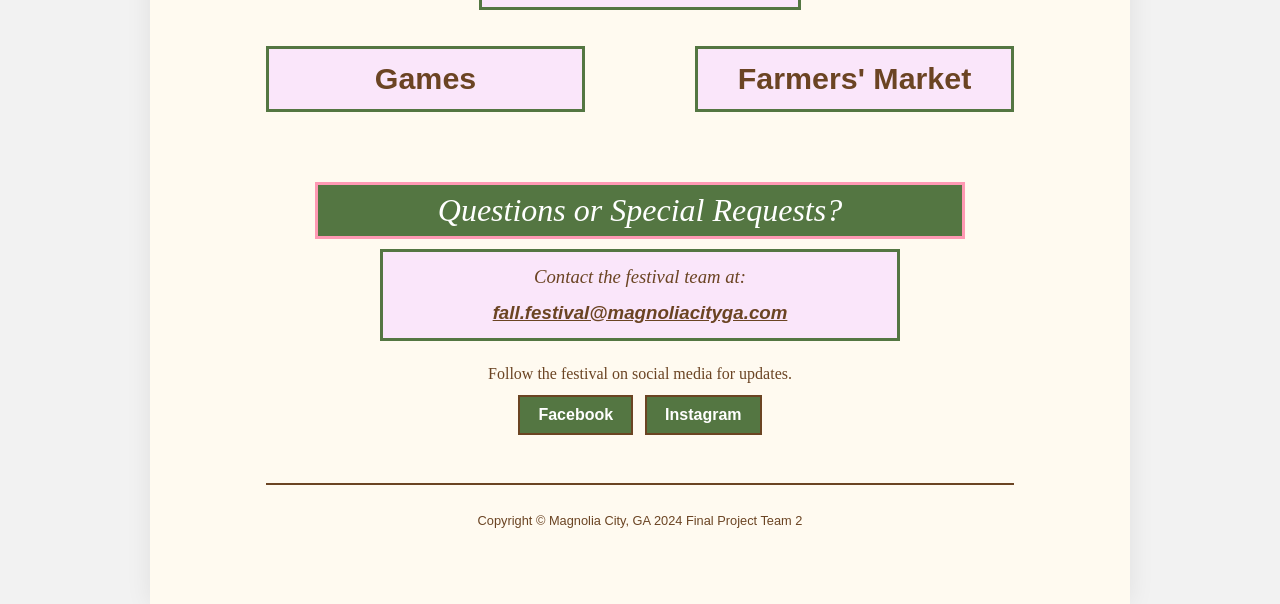
==== commit c660051a: "Contrast Changes" ====
--- a/index.html
+++ b/index.html
@@ -49,10 +49,8 @@
         <figure class="festival-poster">
             <img
                 src="Images/fall-festival-poster.png"
-                alt="Magnolia City Fall Festival poster featuring pumpkins, vendors, food, live music, and family activities">
-        </figure>
-
-        <section class="festival-section" aria-labelledby="what-heading">
+                
+                 class="festival-section" aria-labelledby="what-heading">
             <h2 id="what-heading" class="festival-heading">What?</h2>
 
             <div class="festival-box">
--- a/css/styles.css
+++ b/css/styles.css
@@ -90,15 +90,18 @@
   align-items: center;
   justify-content: center;
   padding: 11px 6px;
-  background-color: var(--cotton-candy);
-  color: var(--brown-bark);
-  border-right: 2px solid var(--brown-bark);
+
+  background-color: #FF99B4;
+  color: #1A1A1A;
+
+  border-right: 2px solid #6B4423;
   font-family: Arial, Helvetica, sans-serif;
   font-size: 0.92rem;
   font-weight: 800;
   text-align: center;
   text-decoration: none;
   white-space: nowrap;
+
   transition: background-color 0.2s ease, color 0.2s ease;
 }
 
@@ -109,9 +112,10 @@
 .festival-nav a:hover,
 .festival-nav a:focus,
 .festival-nav a.active {
-  background-color: var(--fern);
-  color: var(--white);
-}
+  background-color: #3E5F2E;
+  color: #FFFFFF;
+}
+
 
 .festival-nav a:focus-visible {
   outline: 3px solid var(--brown-bark);
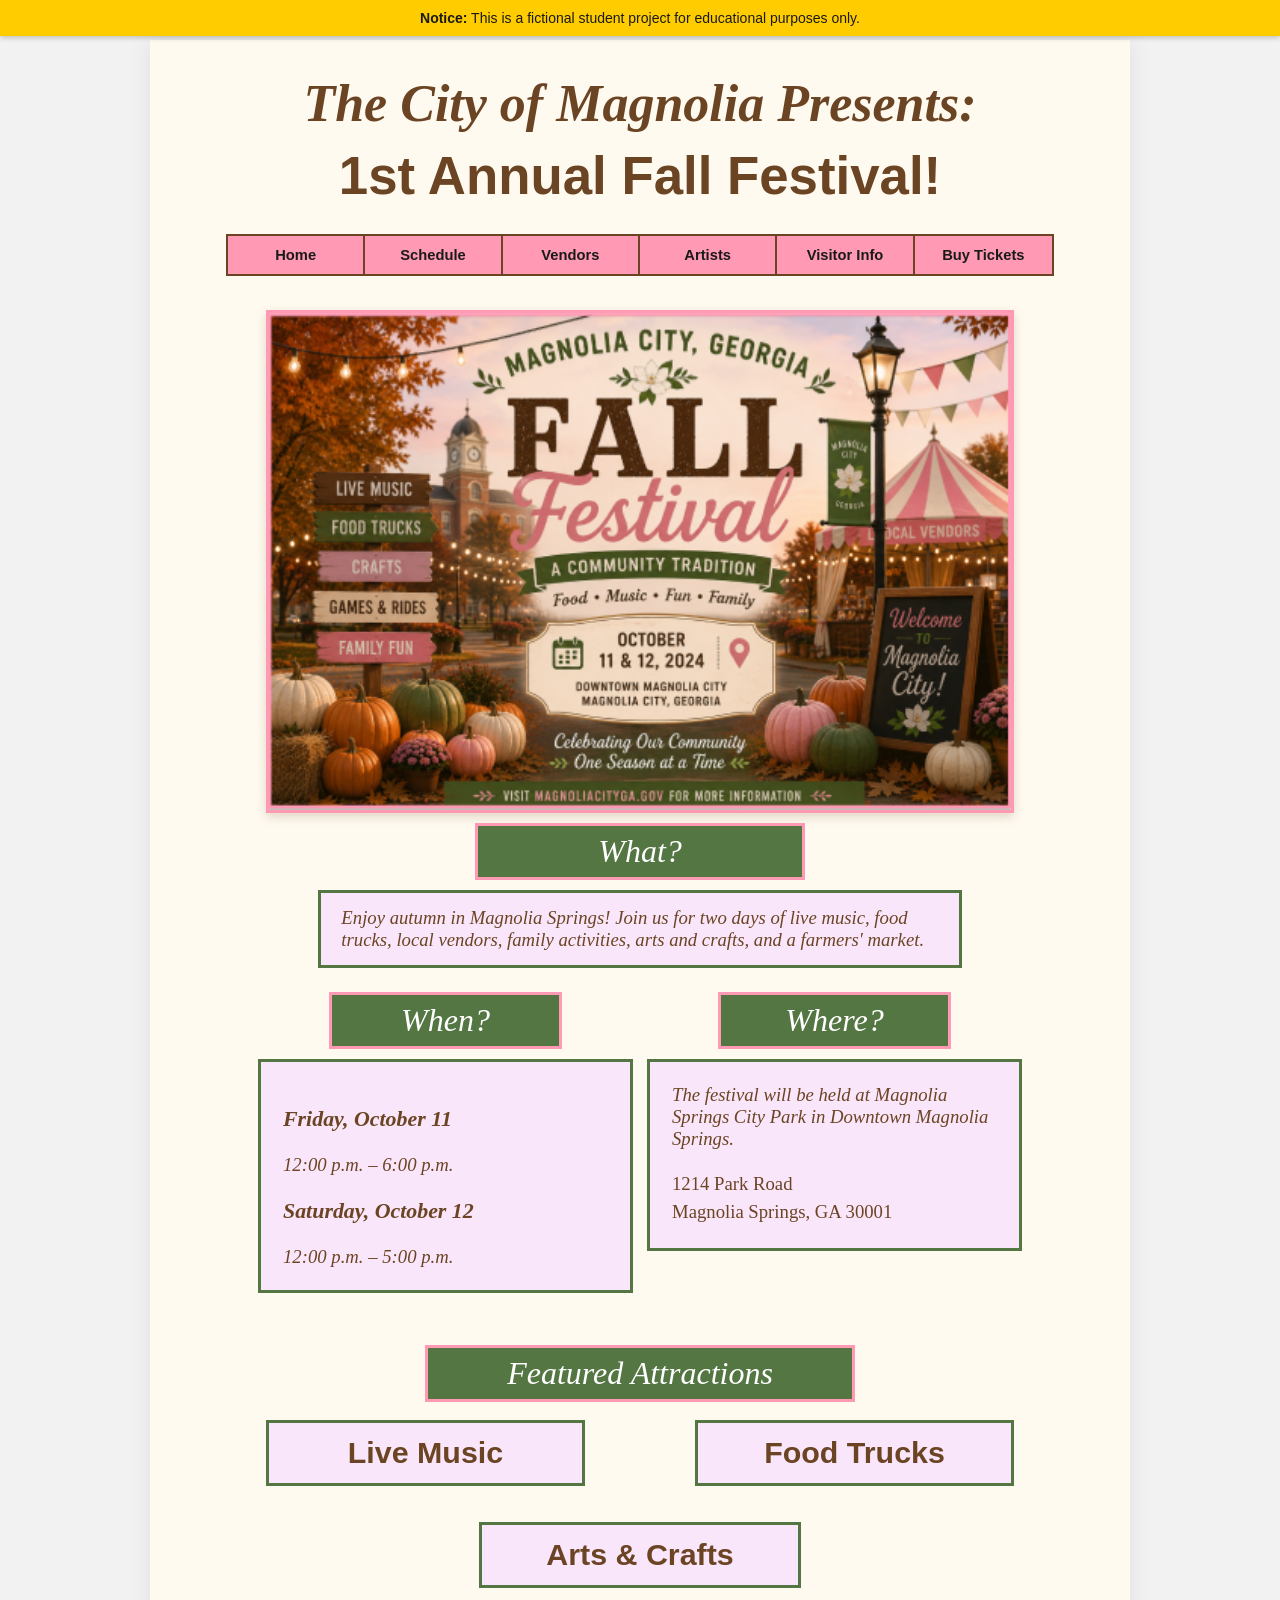
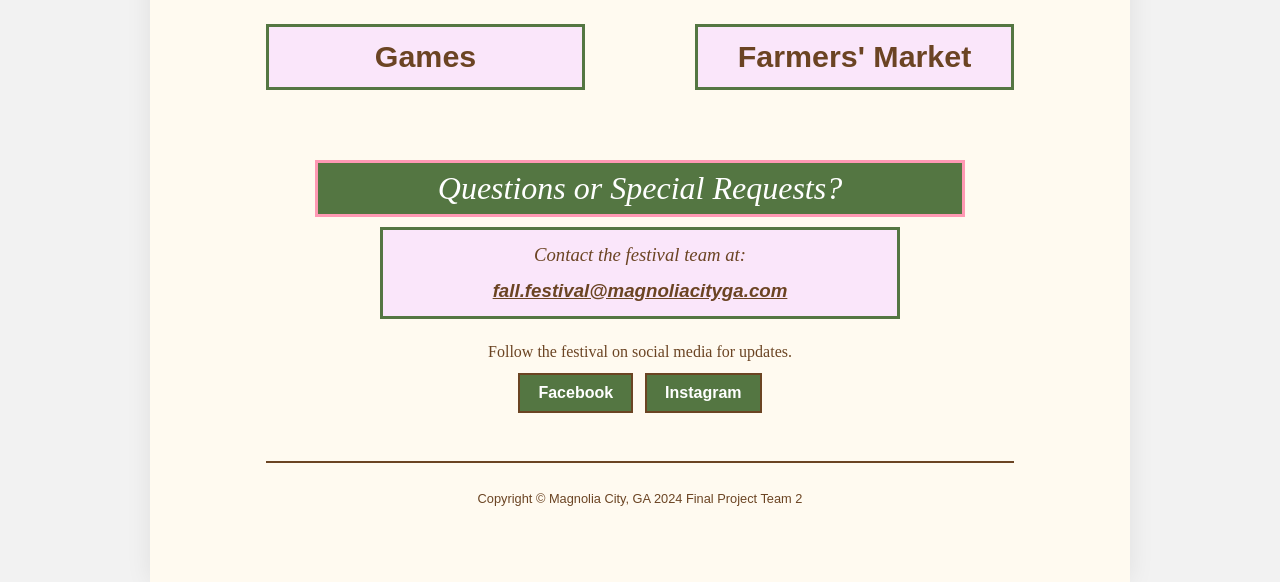
==== commit 9635789a: "Update index.html" ====
--- a/index.html
+++ b/index.html
@@ -40,7 +40,7 @@
                 <a href="Schedule.html">Schedule</a>
                 <a href="Vendors.html">Vendors</a>
                 <a href="artist.html">Artists</a>
-                <a href="Visitor_Info.html">Visitor Info</a>
+                <a href="Visitor_info.html">Visitor Info</a>
                 <a href="BuyTickets.html">Buy Tickets</a>
             </nav>
 
@@ -54,11 +54,10 @@
             <h2 id="what-heading" class="festival-heading">What?</h2>
 
             <div class="festival-box">
-                <p>
-                    Celebrate the beauty of autumn in Magnolia Springs!
-                    Join us for two days of live music, delicious food trucks,
-                    local artisans, family activities, and a vibrant farmers'
-                    market.
+              <p>
+                Enjoy autumn in Magnolia Springs! Join us for two days of
+                live music, food trucks, local vendors, family activities,
+                arts and crafts, and a farmers' market.
                 </p>
             </div>
         </section>
